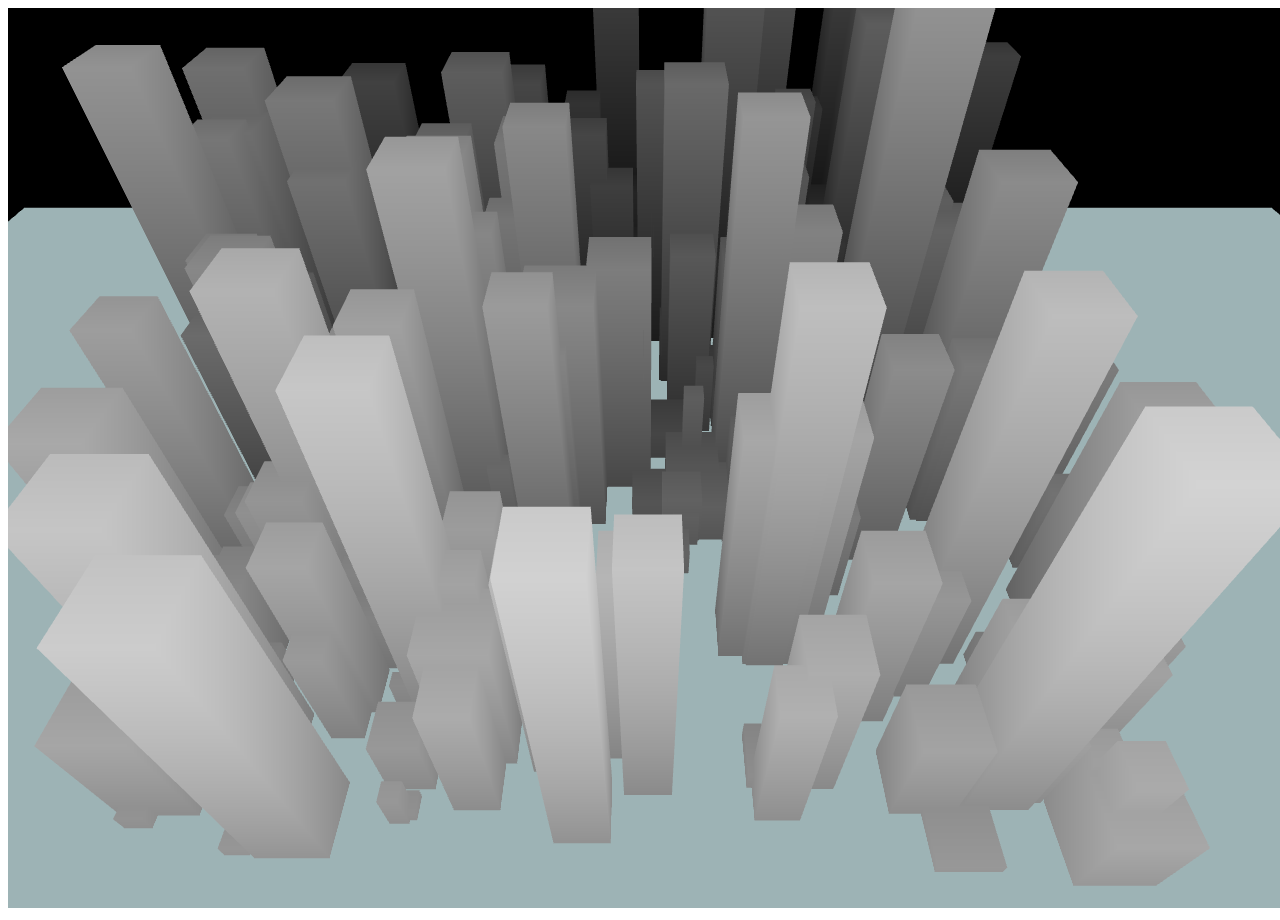
==== index_city.html @ a5fc4764 "added procedurally generated city" ====
<!DOCTYPE html>
<html>
  <head>

    <link rel="stylesheet" href="css/style.css">

  </head>
  <body>

    <script src="lib/three.min.js"></script>
    <script src="city_src/main.js"></script> 

  </body>
</html>
---- css/style.css ----
body {
  background-color: '#d7f0f7';
}
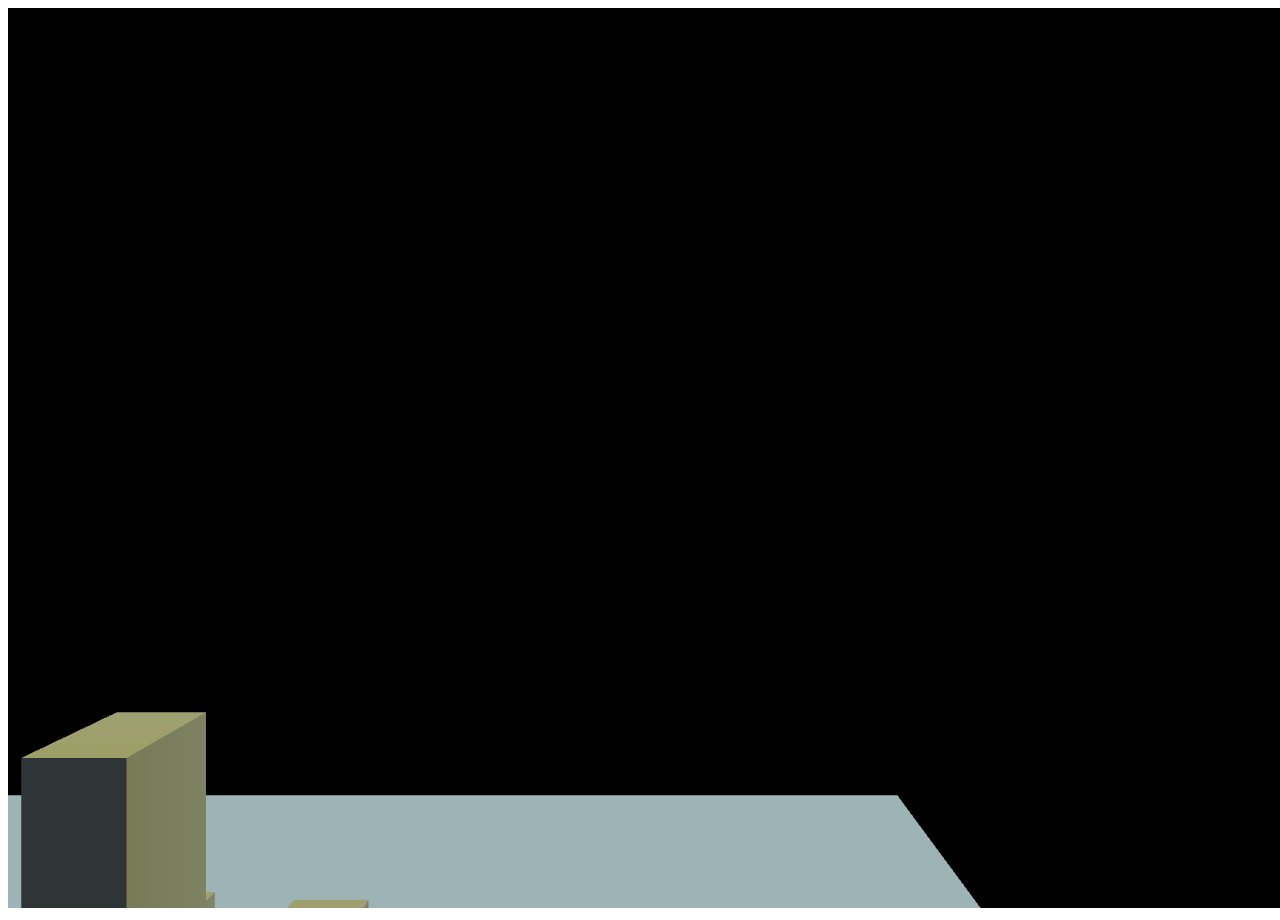
==== commit a07912c6: "added first person camera controls to city project" ====
--- a/index_city.html
+++ b/index_city.html
@@ -1,14 +1,11 @@
 <!DOCTYPE html>
 <html>
   <head>
-
     <link rel="stylesheet" href="css/style.css">
-
   </head>
   <body>
-
     <script src="lib/three.min.js"></script>
+    <script src="lib/FirstPersonControls.js"></script>
     <script src="city_src/main.js"></script> 
-
   </body>
 </html>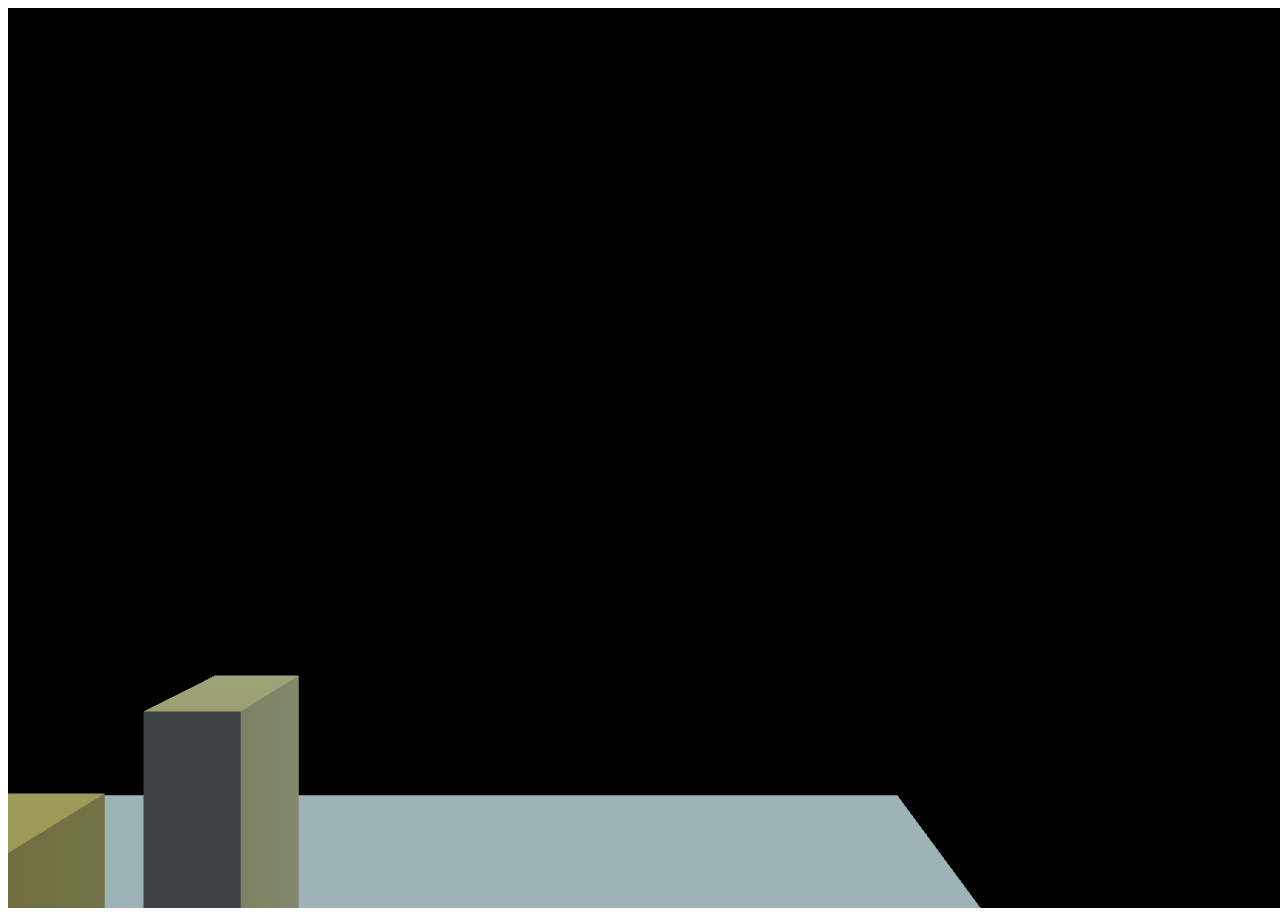
==== commit 9e4e5ffb: "added crossOrigin option for use of assets in local web server" ====
--- a/index_city.html
+++ b/index_city.html
@@ -6,6 +6,6 @@
   <body>
     <script src="lib/three.min.js"></script>
     <script src="lib/FirstPersonControls.js"></script>
-    <script src="city_src/main.js"></script> 
+    <script src="city_src/main.js"></script>
   </body>
-</html>+</html>
